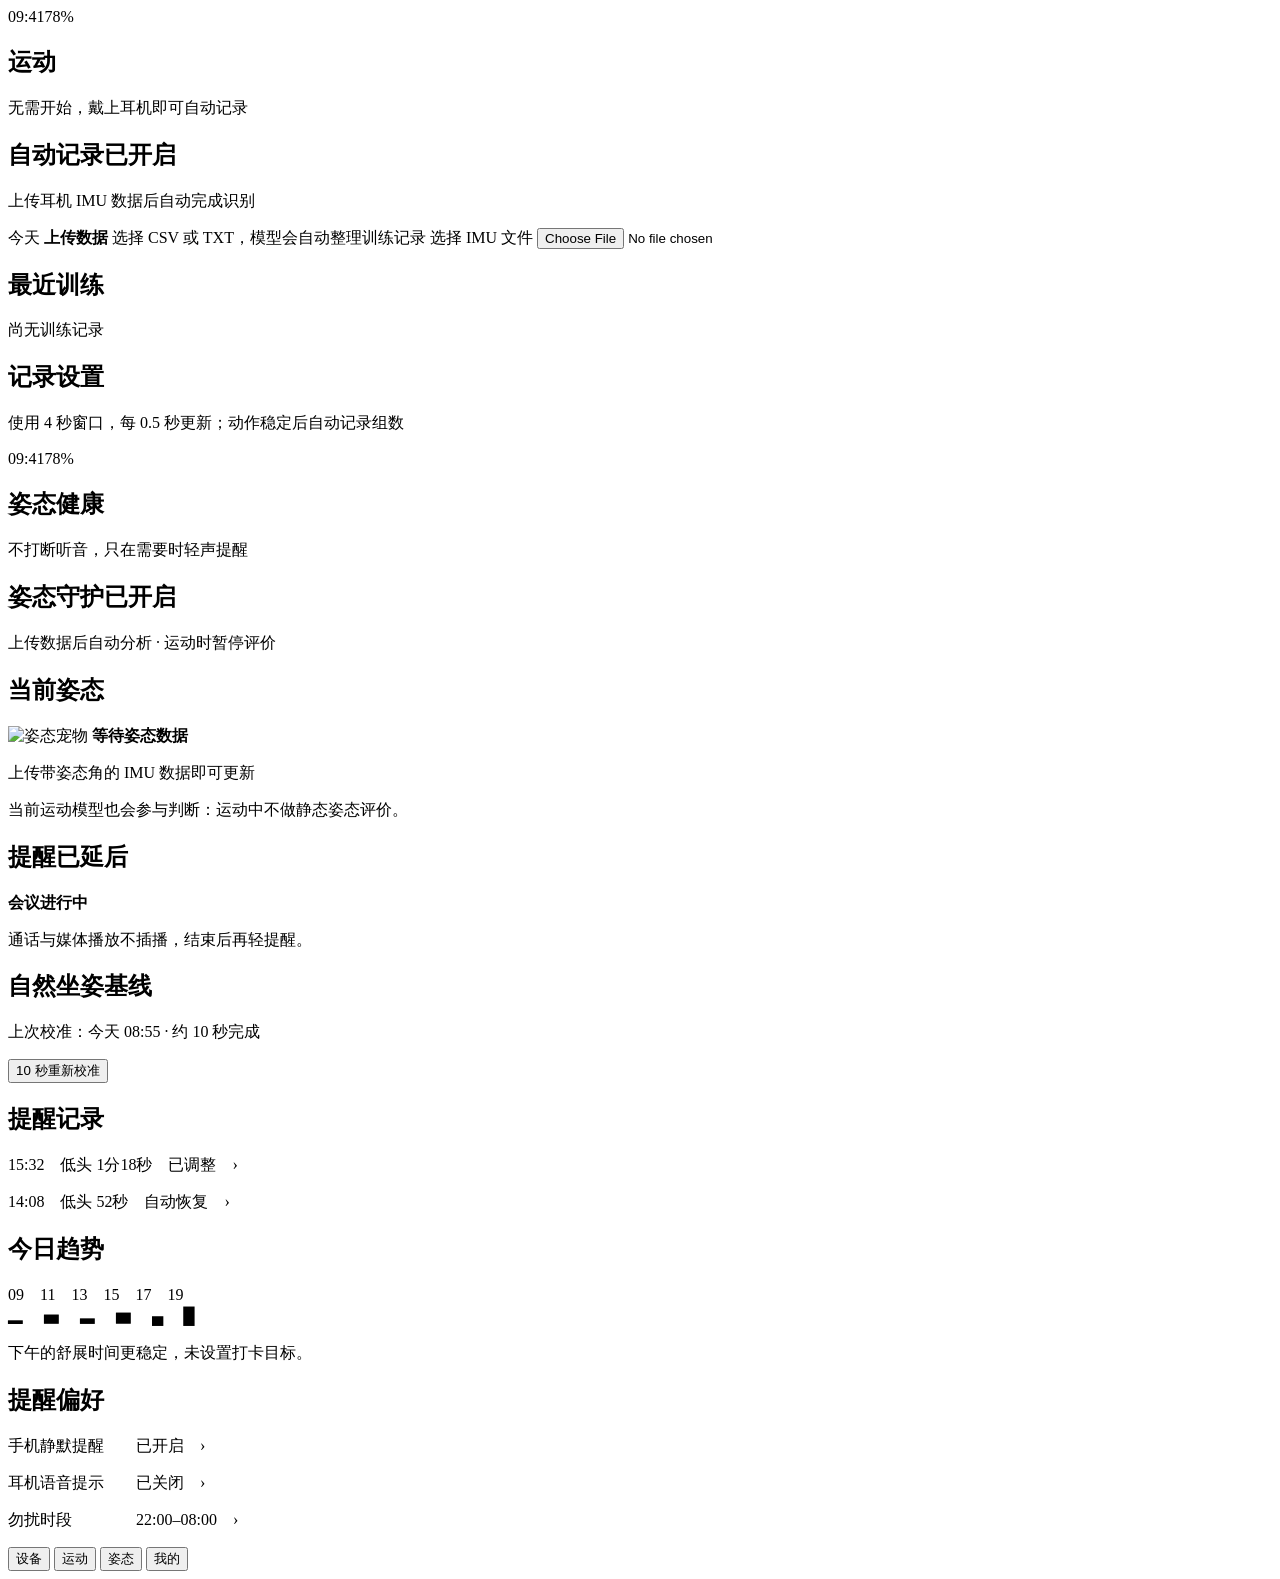
==== imu_analysis/web/index.html @ 2df3d1f0 "merge IMU activity and posture pipeline" ====
<!doctype html>
<html lang="zh-CN">
  <head>
    <meta charset="UTF-8" />
    <meta name="viewport" content="width=device-width, initial-scale=1" />
    <title>IMU 健康体验原型</title>
    <link rel="stylesheet" href="/styles.css" />
  </head>
  <body>
    <main class="phone-shell">
      <section class="scroll-content view active" data-view="sport">
        <div class="status-line"><span id="clock">09:41</span><span>78%</span></div>
        <h1>运动</h1>
        <p class="intro">无需开始，戴上耳机即可自动记录</p>

        <section class="notice-card">
          <h2 id="status-title">自动记录已开启</h2>
          <p id="status-detail">上传耳机 IMU 数据后自动完成识别</p>
        </section>

        <label class="today-card" for="file-input">
          <span class="eyebrow">今天</span>
          <strong id="total-duration">上传数据</strong>
          <span id="today-summary">选择 CSV 或 TXT，模型会自动整理训练记录</span>
          <span class="upload-hint" id="upload-hint">选择 IMU 文件</span>
        </label>
        <input id="file-input" type="file" accept=".csv,.txt,text/csv,text/plain" />

        <h2 class="section-title">最近训练</h2>
        <section class="training-list" id="training-list">
          <p class="empty-state">尚无训练记录</p>
        </section>

        <section class="notice-card settings-card">
          <h2>记录设置</h2>
          <p>使用 4 秒窗口，每 0.5 秒更新；动作稳定后自动记录组数</p>
        </section>
      </section>

      <section class="scroll-content view" data-view="posture">
        <div class="status-line"><span class="clock">09:41</span><span>78%</span></div>
        <h1>姿态健康</h1>
        <p class="intro">不打断听音，只在需要时轻声提醒</p>
        <section class="notice-card"><h2>姿态守护已开启</h2><p>上传数据后自动分析 · 运动时暂停评价</p></section>
        <section class="posture-card">
          <h2>当前姿态</h2>
          <img id="posture-pet" class="posture-pet" alt="姿态宠物" src="https://www.figma.com/api/mcp/asset/eed27874-3d61-48d9-9e37-01955113c4cd" />
          <strong id="posture-state">等待姿态数据</strong>
          <p id="posture-angle">上传带姿态角的 IMU 数据即可更新</p>
          <p id="posture-detail">当前运动模型也会参与判断：运动中不做静态姿态评价。</p>
        </section>
        <section class="posture-card"><h2>提醒已延后</h2><strong>会议进行中</strong><p>通话与媒体播放不插播，结束后再轻提醒。</p></section>
        <section class="posture-card"><h2>自然坐姿基线</h2><p>上次校准：今天 08:55 · 约 10 秒完成</p><button class="calibrate" type="button" id="calibrate">10 秒重新校准</button></section>
        <section class="posture-card"><h2>提醒记录</h2><p>15:32　低头 1分18秒　已调整　›</p><p>14:08　低头 52秒　自动恢复　›</p></section>
        <section class="posture-card"><h2>今日趋势</h2><p class="trend">09　11　13　15　17　19<br />▂　 ▅　 ▃　 ▆　 ▄　 █</p><p>下午的舒展时间更稳定，未设置打卡目标。</p></section>
        <section class="posture-card"><h2>提醒偏好</h2><p>手机静默提醒　　已开启　›</p><p>耳机语音提示　　已关闭　›</p><p>勿扰时段　　　　22:00–08:00　›</p></section>
      </section>

      <nav class="bottom-nav" aria-label="主导航">
        <button type="button">设备</button>
        <button class="active" data-target="sport" type="button">运动</button>
        <button data-target="posture" type="button">姿态</button>
        <button type="button">我的</button>
      </nav>
    </main>
    <script src="/app.js"></script>
  </body>
</html>
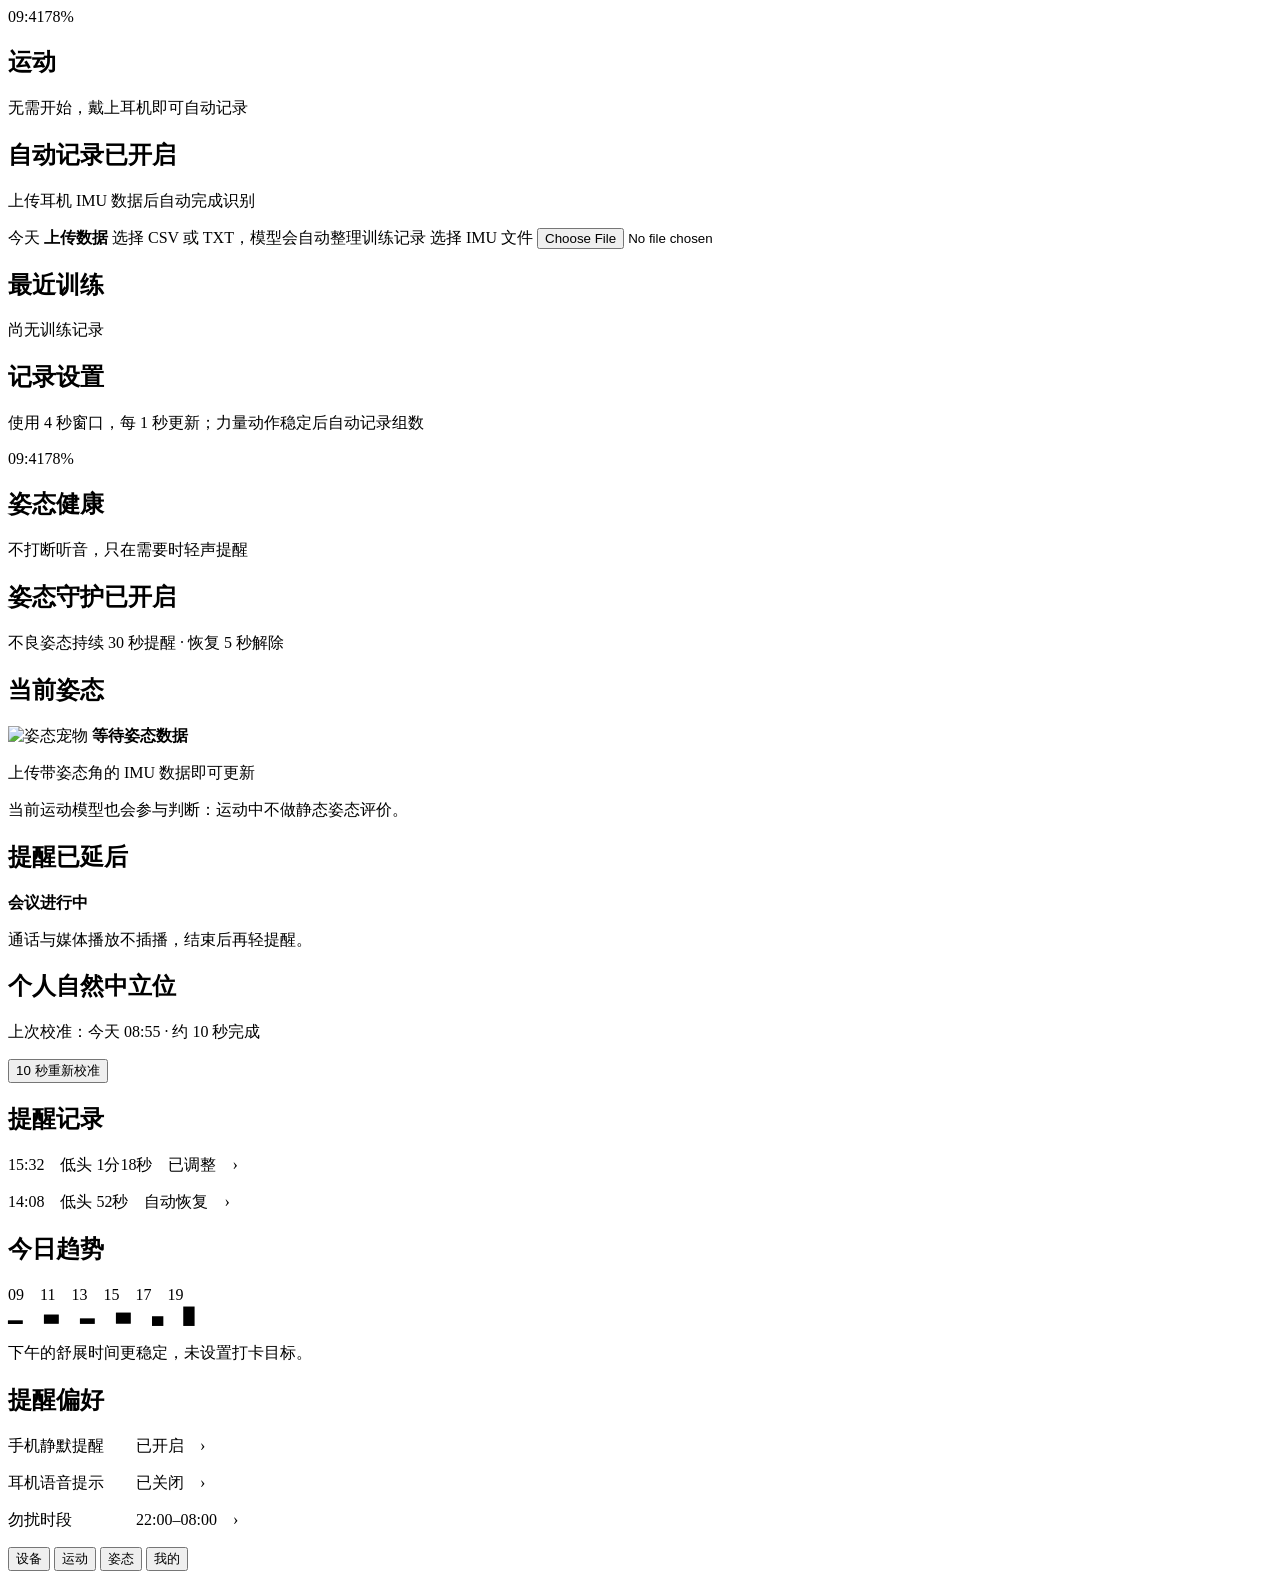
==== commit 10749cd8: "feat: restructure IMU pipeline and runtime" ====
--- a/imu_analysis/web/index.html
+++ b/imu_analysis/web/index.html
@@ -33,7 +33,7 @@
 
         <section class="notice-card settings-card">
           <h2>记录设置</h2>
-          <p>使用 4 秒窗口，每 0.5 秒更新；动作稳定后自动记录组数</p>
+          <p>使用 4 秒窗口，每 1 秒更新；力量动作稳定后自动记录组数</p>
         </section>
       </section>
 
@@ -41,7 +41,7 @@
         <div class="status-line"><span class="clock">09:41</span><span>78%</span></div>
         <h1>姿态健康</h1>
         <p class="intro">不打断听音，只在需要时轻声提醒</p>
-        <section class="notice-card"><h2>姿态守护已开启</h2><p>上传数据后自动分析 · 运动时暂停评价</p></section>
+        <section class="notice-card"><h2>姿态守护已开启</h2><p>不良姿态持续 30 秒提醒 · 恢复 5 秒解除</p></section>
         <section class="posture-card">
           <h2>当前姿态</h2>
           <img id="posture-pet" class="posture-pet" alt="姿态宠物" src="https://www.figma.com/api/mcp/asset/eed27874-3d61-48d9-9e37-01955113c4cd" />
@@ -50,7 +50,7 @@
           <p id="posture-detail">当前运动模型也会参与判断：运动中不做静态姿态评价。</p>
         </section>
         <section class="posture-card"><h2>提醒已延后</h2><strong>会议进行中</strong><p>通话与媒体播放不插播，结束后再轻提醒。</p></section>
-        <section class="posture-card"><h2>自然坐姿基线</h2><p>上次校准：今天 08:55 · 约 10 秒完成</p><button class="calibrate" type="button" id="calibrate">10 秒重新校准</button></section>
+        <section class="posture-card"><h2>个人自然中立位</h2><p>上次校准：今天 08:55 · 约 10 秒完成</p><button class="calibrate" type="button" id="calibrate">10 秒重新校准</button></section>
         <section class="posture-card"><h2>提醒记录</h2><p>15:32　低头 1分18秒　已调整　›</p><p>14:08　低头 52秒　自动恢复　›</p></section>
         <section class="posture-card"><h2>今日趋势</h2><p class="trend">09　11　13　15　17　19<br />▂　 ▅　 ▃　 ▆　 ▄　 █</p><p>下午的舒展时间更稳定，未设置打卡目标。</p></section>
         <section class="posture-card"><h2>提醒偏好</h2><p>手机静默提醒　　已开启　›</p><p>耳机语音提示　　已关闭　›</p><p>勿扰时段　　　　22:00–08:00　›</p></section>
